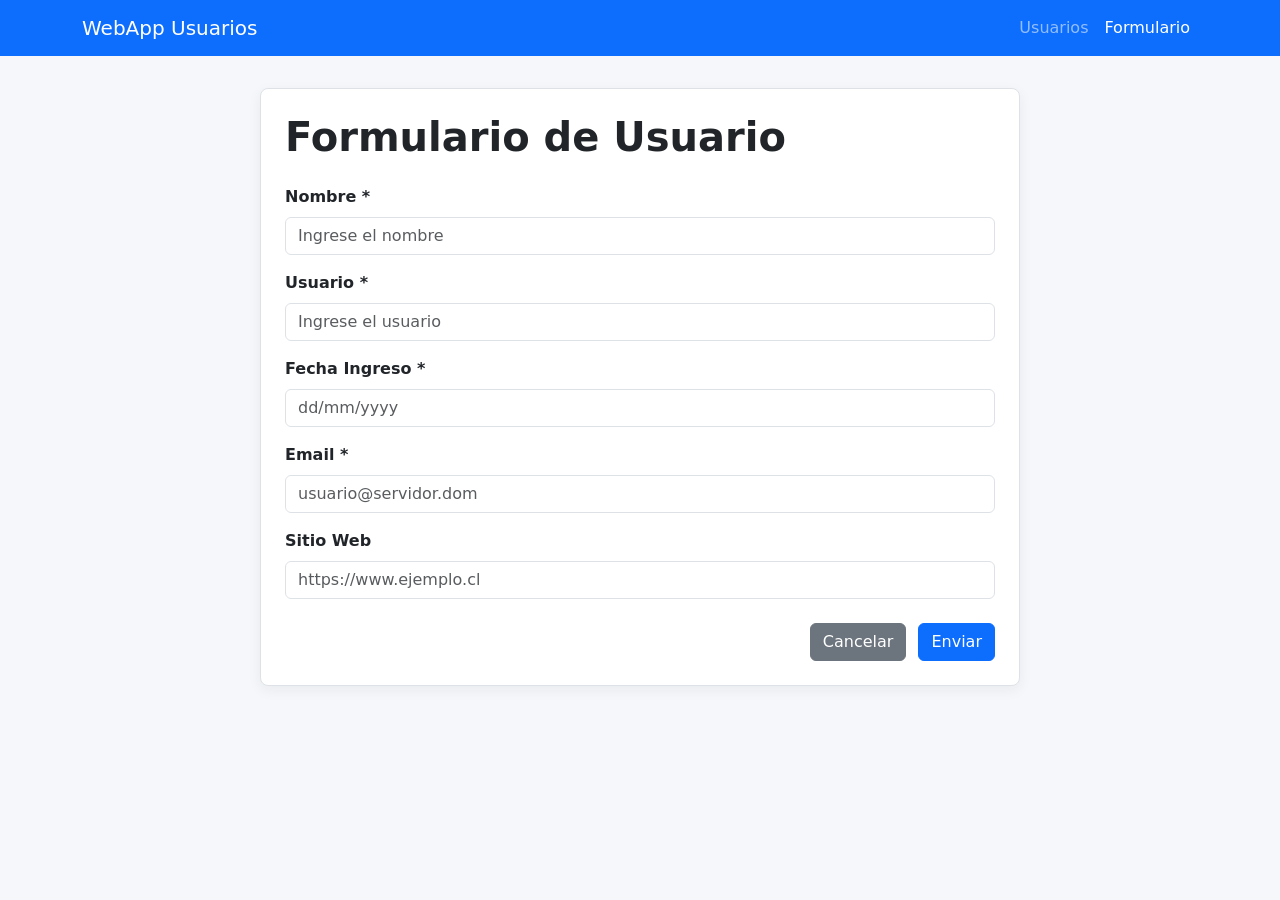
==== formulario.html @ e0076a96 "V1" ====
<!DOCTYPE html>
<html lang="es">
<head>
    <meta charset="UTF-8">
    <meta name="viewport" content="width=device-width, initial-scale=1.0">
    <title>Formulario de Usuario</title>

    <link href="https://cdn.jsdelivr.net/npm/bootstrap@5.3.3/dist/css/bootstrap.min.css" rel="stylesheet">
    <link rel="stylesheet" href="./css/styles.css">
</head>
<body>
    <nav class="navbar navbar-expand-lg navbar-dark bg-primary">
        <div class="container">
            <a class="navbar-brand" href="./index.html">WebApp Usuarios</a>

            <button class="navbar-toggler" type="button" data-bs-toggle="collapse" data-bs-target="#menuPrincipal"
                aria-controls="menuPrincipal" aria-expanded="false" aria-label="Abrir menu">
                <span class="navbar-toggler-icon"></span>
            </button>

            <div class="collapse navbar-collapse" id="menuPrincipal">
                <ul class="navbar-nav ms-auto">
                    <li class="nav-item">
                        <a class="nav-link" href="./index.html">Usuarios</a>
                    </li>
                    <li class="nav-item">
                        <a class="nav-link active" href="./formulario.html">Formulario</a>
                    </li>
                </ul>
            </div>
        </div>
    </nav>

    <main class="container-principal">
        <section class="seccion-contenido formulario-usuario mx-auto">
            <h1 class="titulo-pagina">Formulario de Usuario</h1>

            <form id="formUsuario" novalidate>
                <div class="mb-3">
                    <label for="nombre" class="form-label">Nombre *</label>
                    <input type="text" class="form-control" id="nombre" name="nombre" placeholder="Ingrese el nombre">
                    <div class="invalid-feedback">El nombre es obligatorio.</div>
                </div>

                <div class="mb-3">
                    <label for="usuario" class="form-label">Usuario *</label>
                    <input type="text" class="form-control" id="usuario" name="usuario" placeholder="Ingrese el usuario">
                    <div class="invalid-feedback">El usuario es obligatorio.</div>
                </div>

                <div class="mb-3">
                    <label for="fechaIngreso" class="form-label">Fecha Ingreso *</label>
                    <input type="text" class="form-control" id="fechaIngreso" name="fechaIngreso"
                        placeholder="dd/mm/yyyy">
                    <div class="invalid-feedback">Ingrese una fecha valida con formato dd/mm/yyyy.</div>
                </div>

                <div class="mb-3">
                    <label for="email" class="form-label">Email *</label>
                    <input type="email" class="form-control" id="email" name="email"
                        placeholder="usuario@servidor.dom">
                    <div class="invalid-feedback">Ingrese un correo valido.</div>
                </div>

                <div class="mb-3">
                    <label for="sitioWeb" class="form-label">Sitio Web</label>
                    <input type="url" class="form-control" id="sitioWeb" name="sitioWeb"
                        placeholder="https://www.ejemplo.cl">
                    <div class="invalid-feedback">Ingrese una URL valida, por ejemplo https://www.ejemplo.cl.</div>
                </div>

                <div class="botones-formulario">
                    <button type="button" class="btn btn-secondary" id="btnCancelar">Cancelar</button>
                    <button type="submit" class="btn btn-primary">Enviar</button>
                </div>
            </form>
        </section>
    </main>

    <script src="https://code.jquery.com/jquery-3.7.1.min.js"></script>
    <script src="./js/formulario.js"></script>
    <script src="https://cdn.jsdelivr.net/npm/bootstrap@5.3.3/dist/js/bootstrap.bundle.min.js"></script>
</body>
</html>
---- css/styles.css ----
body {
    background-color: #f5f7fb;
    color: #212529;
}

.navbar {
    margin-bottom: 32px;
}

.container-principal {
    max-width: 1100px;
    margin: 0 auto;
    padding: 0 16px 40px;
}

.titulo-pagina {
    margin-bottom: 24px;
    font-weight: 700;
}

.seccion-contenido {
    background-color: #ffffff;
    border: 1px solid #dee2e6;
    border-radius: 8px;
    padding: 24px;
    box-shadow: 0 4px 14px rgba(33, 37, 41, 0.06);
}

.formulario-usuario {
    max-width: 760px;
}

.form-label {
    font-weight: 600;
}

.botones-formulario {
    display: flex;
    justify-content: flex-end;
    gap: 12px;
    margin-top: 24px;
}

#tablaUsuarios {
    width: 100%;
}

.dataTables_wrapper {
    margin-top: 16px;
}

table.dataTable thead th {
    background-color: #032e59;
    color: #212529;
}

table.dataTable tbody tr:hover {
    background-color: #ff54f6;
}

.invalid-feedback {
    font-size: 0.875rem;
}

@media (max-width: 768px) {
    .seccion-contenido {
        padding: 16px;
    }

    .botones-formulario {
        flex-direction: column;
    }

    .botones-formulario .btn {
        width: 100%;
    }
}
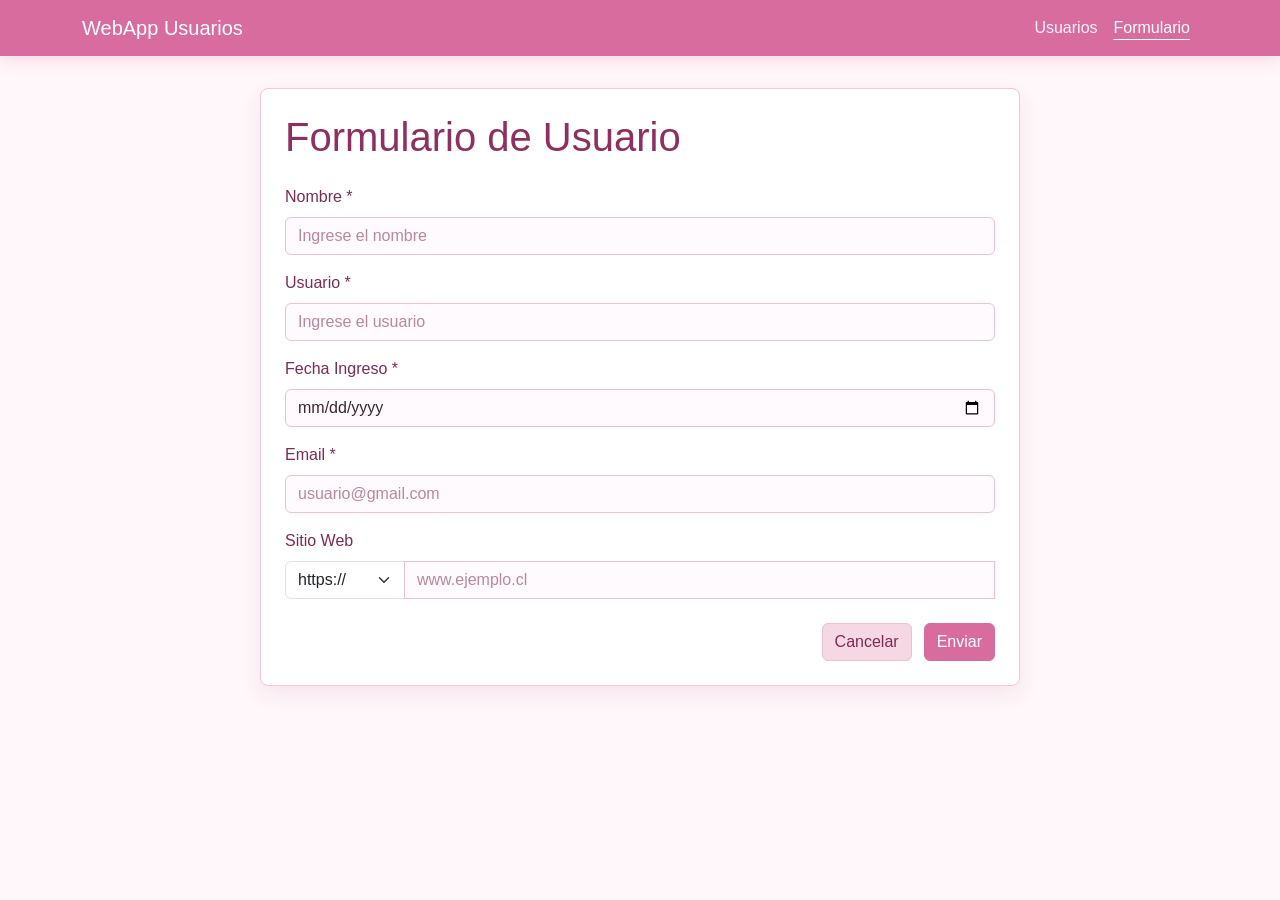
==== commit a2e88e9a: "v5" ====
--- a/formulario.html
+++ b/formulario.html
@@ -39,34 +39,39 @@
                 <div class="mb-3">
                     <label for="nombre" class="form-label">Nombre *</label>
                     <input type="text" class="form-control" id="nombre" name="nombre" placeholder="Ingrese el nombre">
-                    <div class="invalid-feedback">El nombre es obligatorio.</div>
+                    <div class="invalid-feedback">El nombre es obligatorio y solo puede contener letras.</div>
                 </div>
 
                 <div class="mb-3">
                     <label for="usuario" class="form-label">Usuario *</label>
                     <input type="text" class="form-control" id="usuario" name="usuario" placeholder="Ingrese el usuario">
-                    <div class="invalid-feedback">El usuario es obligatorio.</div>
+                    <div class="invalid-feedback">El usuario es obligatorio y no puede contener palabras ofensivas.</div>
                 </div>
 
                 <div class="mb-3">
                     <label for="fechaIngreso" class="form-label">Fecha Ingreso *</label>
-                    <input type="text" class="form-control" id="fechaIngreso" name="fechaIngreso"
-                        placeholder="dd/mm/yyyy">
-                    <div class="invalid-feedback">Ingrese una fecha valida con formato dd/mm/yyyy.</div>
+                    <input type="date" class="form-control" id="fechaIngreso" name="fechaIngreso">
+                    <div class="invalid-feedback">Seleccione una fecha de ingreso valida.</div>
                 </div>
 
                 <div class="mb-3">
                     <label for="email" class="form-label">Email *</label>
                     <input type="email" class="form-control" id="email" name="email"
-                        placeholder="usuario@servidor.dom">
-                    <div class="invalid-feedback">Ingrese un correo valido.</div>
+                        placeholder="usuario@gmail.com">
+                    <div class="invalid-feedback">Ingrese un correo valido de Gmail, Hotmail, Yahoo, Outlook, iCloud, Proton o Inacapmail.</div>
                 </div>
 
                 <div class="mb-3">
                     <label for="sitioWeb" class="form-label">Sitio Web</label>
-                    <input type="url" class="form-control" id="sitioWeb" name="sitioWeb"
-                        placeholder="https://www.ejemplo.cl">
-                    <div class="invalid-feedback">Ingrese una URL valida, por ejemplo https://www.ejemplo.cl.</div>
+                    <div class="input-group">
+                        <select class="form-select" id="protocoloSitio" name="protocoloSitio" style="max-width: 120px;">
+                            <option value="https://" selected>https://</option>
+                            <option value="http://">http://</option>
+                        </select>
+                        <input type="text" class="form-control" id="sitioWeb" name="sitioWeb"
+                            placeholder="www.ejemplo.cl">
+                        <div class="invalid-feedback">Ingrese un sitio web valido, por ejemplo www.ejemplo.cl.</div>
+                    </div>
                 </div>
 
                 <div class="botones-formulario">
--- a/css/styles.css
+++ b/css/styles.css
@@ -1,10 +1,39 @@
+@font-face {
+    font-family: "Sailors";
+    src: url("../assets/fonts/Sailors.otf") format("opentype");
+    font-weight: normal;
+    font-style: normal;
+}
+
+* {
+    font-family: "Sailors", Arial, Helvetica, sans-serif;
+    letter-spacing: 0;
+}
+
 body {
-    background-color: #f5f7fb;
-    color: #212529;
+    background-color: #fff7fa;
+    color: #3b2730;
 }
 
 .navbar {
     margin-bottom: 32px;
+    background-color: #d96c9f !important;
+    box-shadow: 0 4px 14px rgba(217, 108, 159, 0.22);
+}
+
+.navbar-brand {
+    color: #ffffff;
+}
+
+.navbar-dark .navbar-nav .nav-link {
+    color: #fff3f8;
+}
+
+.navbar-dark .navbar-nav .nav-link:hover,
+.navbar-dark .navbar-nav .nav-link.active {
+    color: #ffffff;
+    text-decoration: underline;
+    text-underline-offset: 6px;
 }
 
 .container-principal {
@@ -15,15 +44,15 @@
 
 .titulo-pagina {
     margin-bottom: 24px;
-    font-weight: 700;
+    color: #8f2f5f;
 }
 
 .seccion-contenido {
     background-color: #ffffff;
-    border: 1px solid #dee2e6;
+    border: 1px solid #f3c6d8;
     border-radius: 8px;
     padding: 24px;
-    box-shadow: 0 4px 14px rgba(33, 37, 41, 0.06);
+    box-shadow: 0 8px 22px rgba(143, 47, 95, 0.09);
 }
 
 .formulario-usuario {
@@ -31,7 +60,22 @@
 }
 
 .form-label {
-    font-weight: 600;
+    color: #7d2b54;
+}
+
+.form-control {
+    border-color: #efbfd3;
+    color: #3b2730;
+    background-color: #fffafd;
+}
+
+.form-control:focus {
+    border-color: #d96c9f;
+    box-shadow: 0 0 0 0.2rem rgba(217, 108, 159, 0.18);
+}
+
+.form-control::placeholder {
+    color: #b9889d;
 }
 
 .botones-formulario {
@@ -41,25 +85,136 @@
     margin-top: 24px;
 }
 
+.btn-primary {
+    background-color: #d96c9f;
+    border-color: #d96c9f;
+    color: #ffffff;
+}
+
+.btn-primary:hover,
+.btn-primary:focus {
+    background-color: #c6538a;
+    border-color: #c6538a;
+    color: #ffffff;
+}
+
+.btn-secondary {
+    background-color: #f6d7e4;
+    border-color: #f0bed3;
+    color: #7d2b54;
+}
+
+.btn-secondary:hover,
+.btn-secondary:focus {
+    background-color: #efbfd3;
+    border-color: #e7a9c2;
+    color: #642342;
+}
+
 #tablaUsuarios {
     width: 100%;
 }
 
-.dataTables_wrapper {
+.table {
+    color: #3b2730;
+    border-color: #f3c6d8;
+}
+
+.table th,
+.table td,
+#tablaUsuarios th,
+#tablaUsuarios td {
+    text-align: center;
+    vertical-align: middle;
+}
+
+.table-striped > tbody > tr:nth-of-type(odd) > * {
+    background-color: #fff1f6;
+    color: #3b2730;
+}
+
+.table-bordered > :not(caption) > * {
+    border-color: #f3c6d8;
+}
+
+table.dataTable thead th {
+    background-color: #f7cfe0;
+    color: #642342;
+    border-color: #efbfd3;
+    text-align: center;
+}
+
+table.dataTable tbody td {
+    text-align: center;
+    vertical-align: middle;
+}
+
+table.dataTable tbody tr:hover {
+    background-color: #ffe8f1;
+}
+
+.dataTables_wrapper,
+.dt-container {
     margin-top: 16px;
-}
-
-table.dataTable thead th {
-    background-color: #032e59;
-    color: #212529;
-}
-
-table.dataTable tbody tr:hover {
-    background-color: #ff54f6;
+    color: #3b2730;
+}
+
+.dataTables_wrapper .dataTables_filter input,
+.dataTables_wrapper .dataTables_length select,
+.dt-container .dt-search input,
+.dt-container .dt-length select {
+    border: 1px solid #efbfd3;
+    border-radius: 6px;
+    background-color: #fffafd;
+    color: #3b2730;
+}
+
+.page-link {
+    color: #b43f78;
+    border-color: #f3c6d8;
+}
+
+.page-link:hover {
+    color: #8f2f5f;
+    background-color: #fff1f6;
+    border-color: #efbfd3;
+}
+
+.active > .page-link,
+.page-link.active {
+    background-color: #d96c9f;
+    border-color: #d96c9f;
+    color: #ffffff;
 }
 
 .invalid-feedback {
     font-size: 0.875rem;
+    color: #b4235a;
+}
+
+.form-control.is-invalid {
+    border-color: #d6336c;
+}
+
+.form-control.is-invalid:focus {
+    box-shadow: 0 0 0 0.2rem rgba(214, 51, 108, 0.18);
+}
+
+.form-control.is-valid {
+    border-color: #d96c9f;
+    background-image: none;
+}
+
+.form-control.is-valid:focus {
+    box-shadow: 0 0 0 0.2rem rgba(217, 108, 159, 0.18);
+}
+
+a {
+    color: #b43f78;
+}
+
+a:hover {
+    color: #8f2f5f;
 }
 
 @media (max-width: 768px) {
@@ -67,6 +222,10 @@
         padding: 16px;
     }
 
+    .titulo-pagina {
+        font-size: 1.6rem;
+    }
+
     .botones-formulario {
         flex-direction: column;
     }
@@ -74,4 +233,10 @@
     .botones-formulario .btn {
         width: 100%;
     }
+
+    .d-flex.justify-content-between {
+        align-items: flex-start !important;
+        flex-direction: column;
+        gap: 12px;
+    }
 }
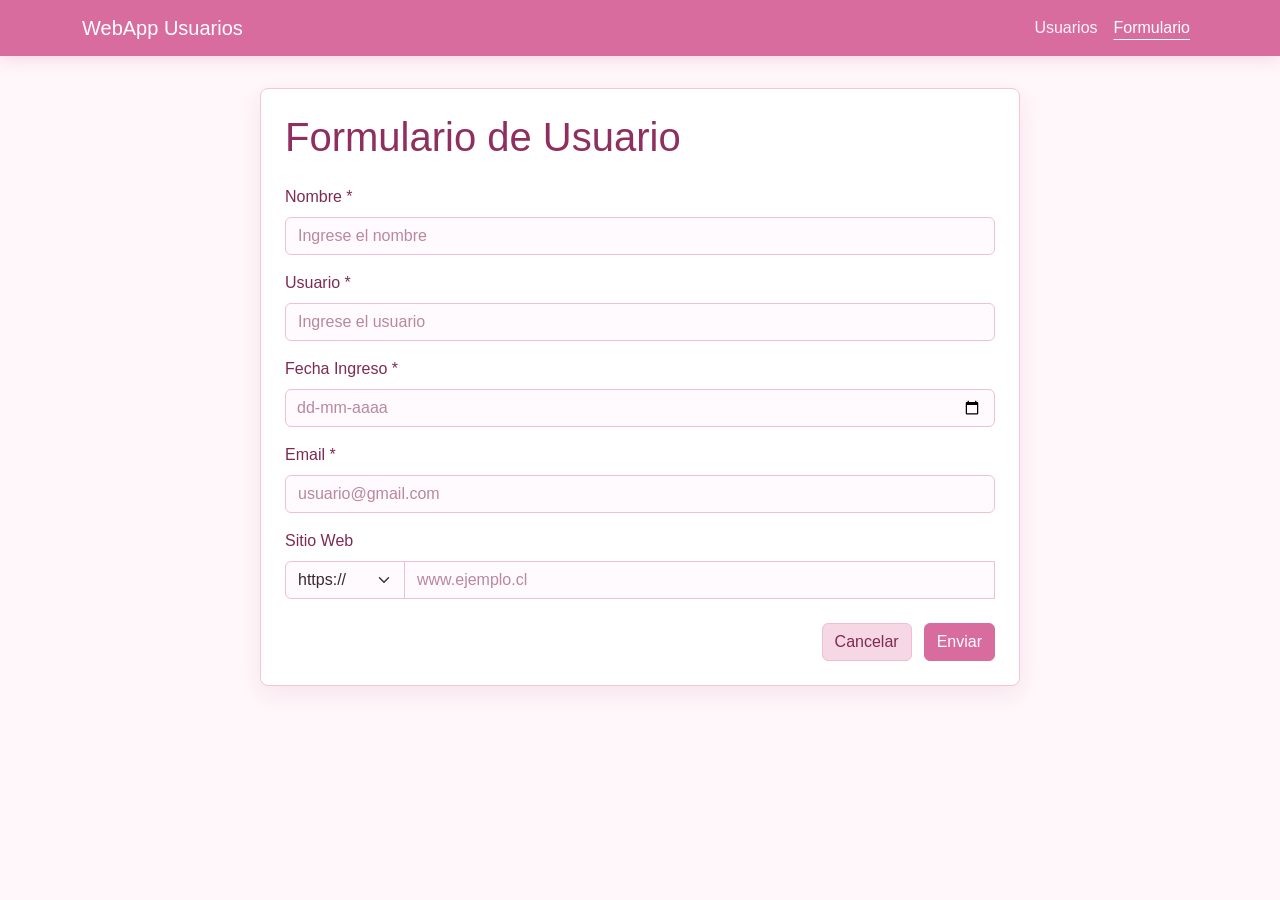
==== commit 0121b119: "v6" ====
--- a/formulario.html
+++ b/formulario.html
@@ -50,14 +50,16 @@
 
                 <div class="mb-3">
                     <label for="fechaIngreso" class="form-label">Fecha Ingreso *</label>
-                    <input type="date" class="form-control" id="fechaIngreso" name="fechaIngreso">
+                    <div class="date-picker-wrapper" id="contenedorFechaIngreso">
+                        <input type="date" class="form-control" id="fechaIngreso" name="fechaIngreso">
+                        <span class="date-placeholder">dd-mm-aaaa</span>
+                    </div>
                     <div class="invalid-feedback">Seleccione una fecha de ingreso valida.</div>
                 </div>
 
                 <div class="mb-3">
                     <label for="email" class="form-label">Email *</label>
-                    <input type="email" class="form-control" id="email" name="email"
-                        placeholder="usuario@gmail.com">
+                    <input type="email" class="form-control" id="email" name="email" placeholder="usuario@gmail.com">
                     <div class="invalid-feedback">Ingrese un correo valido de Gmail, Hotmail, Yahoo, Outlook, iCloud, Proton o Inacapmail.</div>
                 </div>
 
@@ -68,8 +70,7 @@
                             <option value="https://" selected>https://</option>
                             <option value="http://">http://</option>
                         </select>
-                        <input type="text" class="form-control" id="sitioWeb" name="sitioWeb"
-                            placeholder="www.ejemplo.cl">
+                        <input type="text" class="form-control" id="sitioWeb" name="sitioWeb" placeholder="www.ejemplo.cl">
                         <div class="invalid-feedback">Ingrese un sitio web valido, por ejemplo www.ejemplo.cl.</div>
                     </div>
                 </div>
--- a/css/styles.css
+++ b/css/styles.css
@@ -63,19 +63,55 @@
     color: #7d2b54;
 }
 
-.form-control {
+.form-control,
+.form-select {
     border-color: #efbfd3;
     color: #3b2730;
     background-color: #fffafd;
 }
 
-.form-control:focus {
+.form-control:focus,
+.form-select:focus {
     border-color: #d96c9f;
     box-shadow: 0 0 0 0.2rem rgba(217, 108, 159, 0.18);
 }
 
 .form-control::placeholder {
     color: #b9889d;
+}
+
+.date-picker-wrapper {
+    position: relative;
+    cursor: pointer;
+}
+
+.date-picker-wrapper .form-control {
+    cursor: pointer;
+}
+
+.date-placeholder {
+    position: absolute;
+    top: 50%;
+    left: 12px;
+    color: #b9889d;
+    transform: translateY(-50%);
+    pointer-events: none;
+}
+
+#fechaIngreso.has-value + .date-placeholder {
+    display: none;
+}
+
+#fechaIngreso:not(.has-value)::-webkit-datetime-edit {
+    color: transparent;
+}
+
+#fechaIngreso.has-value::-webkit-datetime-edit {
+    color: #3b2730;
+}
+
+#fechaIngreso::-webkit-calendar-picker-indicator {
+    cursor: pointer;
 }
 
 .botones-formulario {
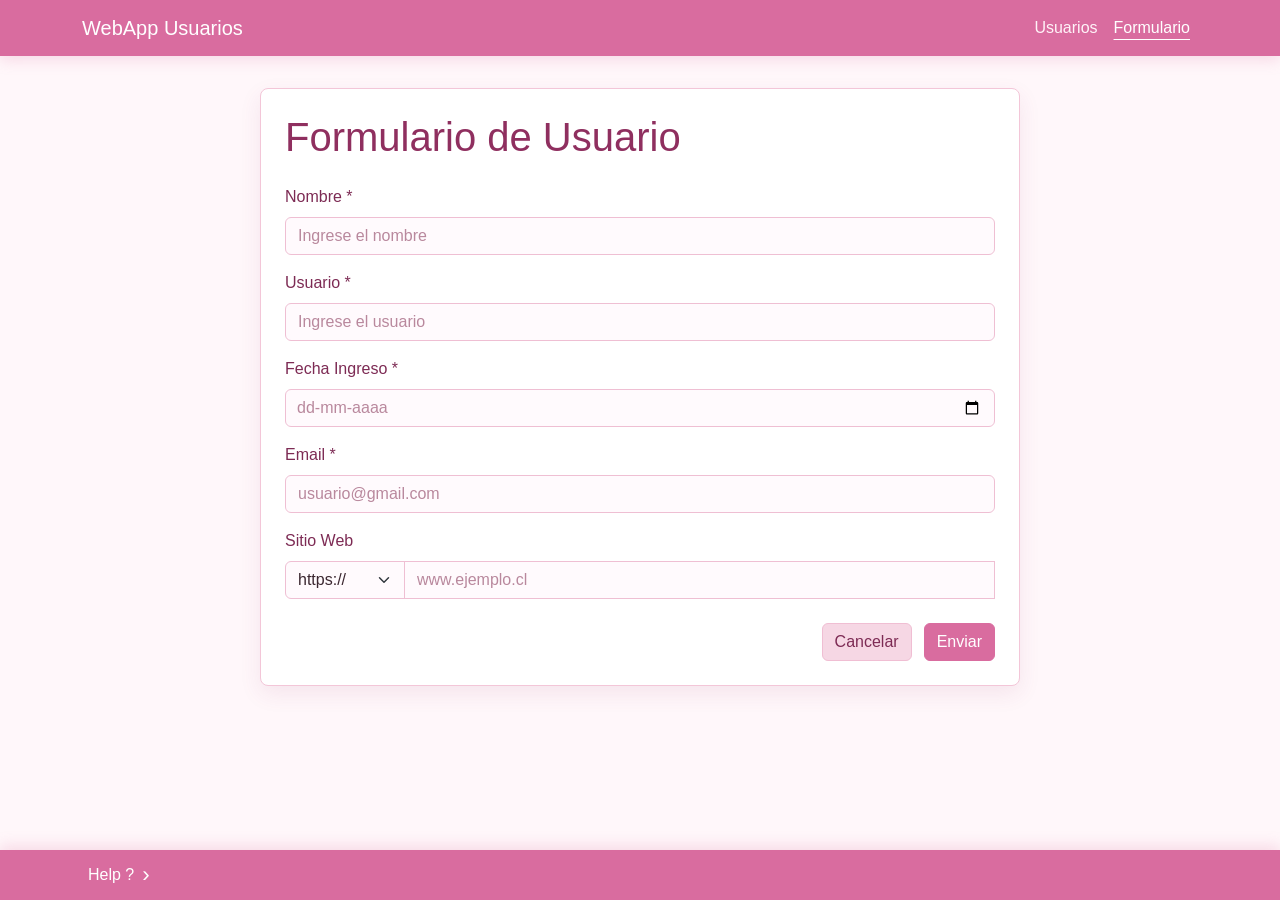
==== commit 1ab9e462: "v7" ====
--- a/formulario.html
+++ b/formulario.html
@@ -83,6 +83,25 @@
         </section>
     </main>
 
+    <footer class="contact-footer">
+        <div class="container contact-footer-content">
+            <button class="contact-toggle" type="button" data-bs-toggle="collapse"
+                data-bs-target="#contactoFooter" aria-expanded="false" aria-controls="contactoFooter">
+                Help ?
+                <span class="contact-arrow">›</span>
+            </button>
+
+            <div class="collapse collapse-horizontal" id="contactoFooter">
+                <div class="contact-panel">
+                    <span>Mis datos de contacto</span>
+                    <span>amanda.alvarez02@inacapmail.cl</span>
+                    <span>+56930665381</span>
+                    <span>Soporte tecnico</span>
+                </div>
+            </div>
+        </div>
+    </footer>
+
     <script src="https://code.jquery.com/jquery-3.7.1.min.js"></script>
     <script src="./js/formulario.js"></script>
     <script src="https://cdn.jsdelivr.net/npm/bootstrap@5.3.3/dist/js/bootstrap.bundle.min.js"></script>
--- a/css/styles.css
+++ b/css/styles.css
@@ -1,8 +1,11 @@
 @font-face {
     font-family: "Sailors";
     src: url("../assets/fonts/Sailors.otf") format("opentype");
-    font-weight: normal;
-    font-style: normal;
+}
+
+@font-face {
+    font-family: "Alaska";
+    src: url("../assets/fonts/Alaska.otf") format("opentype");
 }
 
 * {
@@ -11,6 +14,8 @@
 }
 
 body {
+    min-height: 100vh;
+    padding-bottom: 72px;
     background-color: #fff7fa;
     color: #3b2730;
 }
@@ -19,6 +24,11 @@
     margin-bottom: 32px;
     background-color: #d96c9f !important;
     box-shadow: 0 4px 14px rgba(217, 108, 159, 0.22);
+}
+
+.navbar-brand,
+.titulo-pagina {
+    font-family: "Alaska", "Sailors", Arial, Helvetica, sans-serif;
 }
 
 .navbar-brand {
@@ -253,7 +263,64 @@
     color: #8f2f5f;
 }
 
+.contact-footer {
+    position: fixed;
+    right: 0;
+    bottom: 0;
+    left: 0;
+    z-index: 1030;
+    background-color: #d96c9f;
+    box-shadow: 0 -4px 14px rgba(217, 108, 159, 0.22);
+}
+
+.contact-footer-content {
+    display: flex;
+    align-items: center;
+    min-height: 50px;
+    gap: 12px;
+}
+
+.contact-toggle {
+    display: flex;
+    align-items: center;
+    gap: 8px;
+    border: 0;
+    background-color: transparent;
+    color: #ffffff;
+    font-size: 1rem;
+}
+
+.contact-arrow {
+    display: inline-block;
+    font-size: 1.4rem;
+    line-height: 1;
+    transition: transform 0.2s ease;
+}
+
+.contact-toggle[aria-expanded="true"] .contact-arrow {
+    transform: rotate(180deg);
+}
+
+.contact-panel {
+    display: flex;
+    align-items: center;
+    width: max-content;
+    max-width: 900px;
+    gap: 18px;
+    padding: 8px 0;
+    color: #fff3f8;
+    white-space: nowrap;
+}
+
+.contact-panel span:first-child {
+    color: #ffffff;
+}
+
 @media (max-width: 768px) {
+    body {
+        padding-bottom: 112px;
+    }
+
     .seccion-contenido {
         padding: 16px;
     }
@@ -275,4 +342,17 @@
         flex-direction: column;
         gap: 12px;
     }
+
+    .contact-footer-content {
+        align-items: flex-start;
+        flex-direction: column;
+        padding-top: 8px;
+        padding-bottom: 8px;
+    }
+
+    .contact-panel {
+        flex-wrap: wrap;
+        gap: 8px 14px;
+        white-space: normal;
+    }
 }
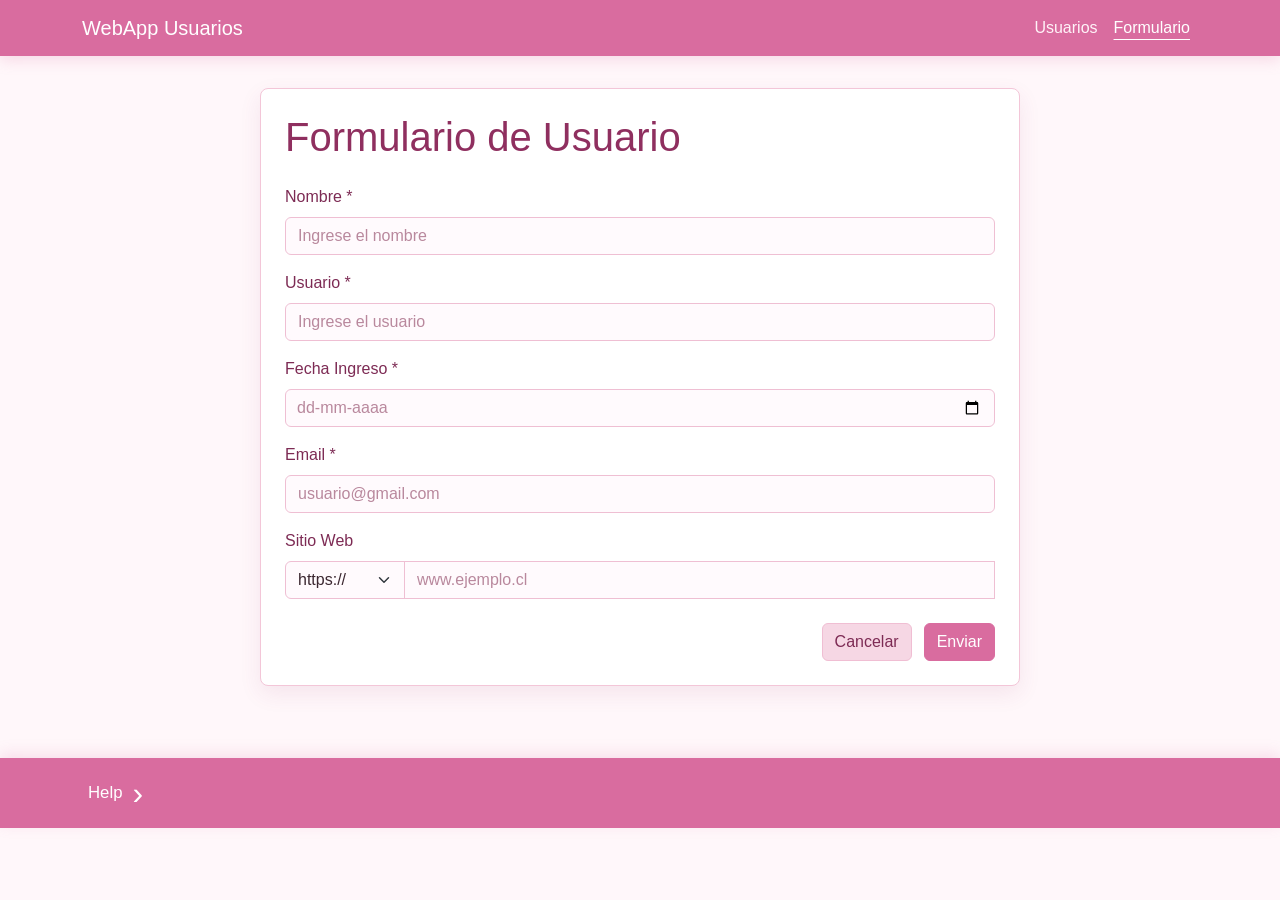
==== commit a8268b86: "v8" ====
--- a/formulario.html
+++ b/formulario.html
@@ -66,7 +66,7 @@
                 <div class="mb-3">
                     <label for="sitioWeb" class="form-label">Sitio Web</label>
                     <div class="input-group">
-                        <select class="form-select" id="protocoloSitio" name="protocoloSitio" style="max-width: 120px;">
+                        <select class="form-select" id="protocoloSitio" name="protocoloSitio">
                             <option value="https://" selected>https://</option>
                             <option value="http://">http://</option>
                         </select>
@@ -87,11 +87,11 @@
         <div class="container contact-footer-content">
             <button class="contact-toggle" type="button" data-bs-toggle="collapse"
                 data-bs-target="#contactoFooter" aria-expanded="false" aria-controls="contactoFooter">
-                Help ?
+                Help
                 <span class="contact-arrow">›</span>
             </button>
 
-            <div class="collapse collapse-horizontal" id="contactoFooter">
+            <div class="collapse" id="contactoFooter">
                 <div class="contact-panel">
                     <span>Mis datos de contacto</span>
                     <span>amanda.alvarez02@inacapmail.cl</span>
--- a/css/styles.css
+++ b/css/styles.css
@@ -15,7 +15,6 @@
 
 body {
     min-height: 100vh;
-    padding-bottom: 72px;
     background-color: #fff7fa;
     color: #3b2730;
 }
@@ -78,6 +77,10 @@
     border-color: #efbfd3;
     color: #3b2730;
     background-color: #fffafd;
+}
+
+.form-select {
+    max-width: 120px;
 }
 
 .form-control:focus,
@@ -264,35 +267,33 @@
 }
 
 .contact-footer {
-    position: fixed;
-    right: 0;
-    bottom: 0;
-    left: 0;
-    z-index: 1030;
+    margin-top: 32px;
     background-color: #d96c9f;
-    box-shadow: 0 -4px 14px rgba(217, 108, 159, 0.22);
+    box-shadow: 0 -4px 14px rgba(217, 108, 159, 0.18);
 }
 
 .contact-footer-content {
     display: flex;
     align-items: center;
-    min-height: 50px;
-    gap: 12px;
+    min-height: 70px;
+    gap: 24px;
 }
 
 .contact-toggle {
     display: flex;
     align-items: center;
-    gap: 8px;
+    gap: 10px;
+    min-width: 110px;
     border: 0;
     background-color: transparent;
     color: #ffffff;
-    font-size: 1rem;
+    font-size: 1.05rem;
+    white-space: nowrap;
 }
 
 .contact-arrow {
     display: inline-block;
-    font-size: 1.4rem;
+    font-size: 2rem;
     line-height: 1;
     transition: transform 0.2s ease;
 }
@@ -301,14 +302,21 @@
     transform: rotate(180deg);
 }
 
+#contactoFooter {
+    flex: 1;
+}
+
 .contact-panel {
-    display: flex;
+    display: grid;
+    grid-template-columns: 1.1fr 1.7fr 1fr 1fr;
     align-items: center;
-    width: max-content;
-    max-width: 900px;
-    gap: 18px;
-    padding: 8px 0;
+    gap: 22px;
+    width: 100%;
     color: #fff3f8;
+}
+
+.contact-panel span {
+    display: block;
     white-space: nowrap;
 }
 
@@ -317,10 +325,6 @@
 }
 
 @media (max-width: 768px) {
-    body {
-        padding-bottom: 112px;
-    }
-
     .seccion-contenido {
         padding: 16px;
     }
@@ -346,13 +350,23 @@
     .contact-footer-content {
         align-items: flex-start;
         flex-direction: column;
-        padding-top: 8px;
-        padding-bottom: 8px;
+        gap: 8px;
+        padding-top: 14px;
+        padding-bottom: 14px;
+    }
+
+    .contact-toggle {
+        min-width: auto;
     }
 
     .contact-panel {
-        flex-wrap: wrap;
-        gap: 8px 14px;
+        display: flex;
+        flex-direction: column;
+        align-items: flex-start;
+        gap: 6px;
+    }
+
+    .contact-panel span {
         white-space: normal;
     }
 }
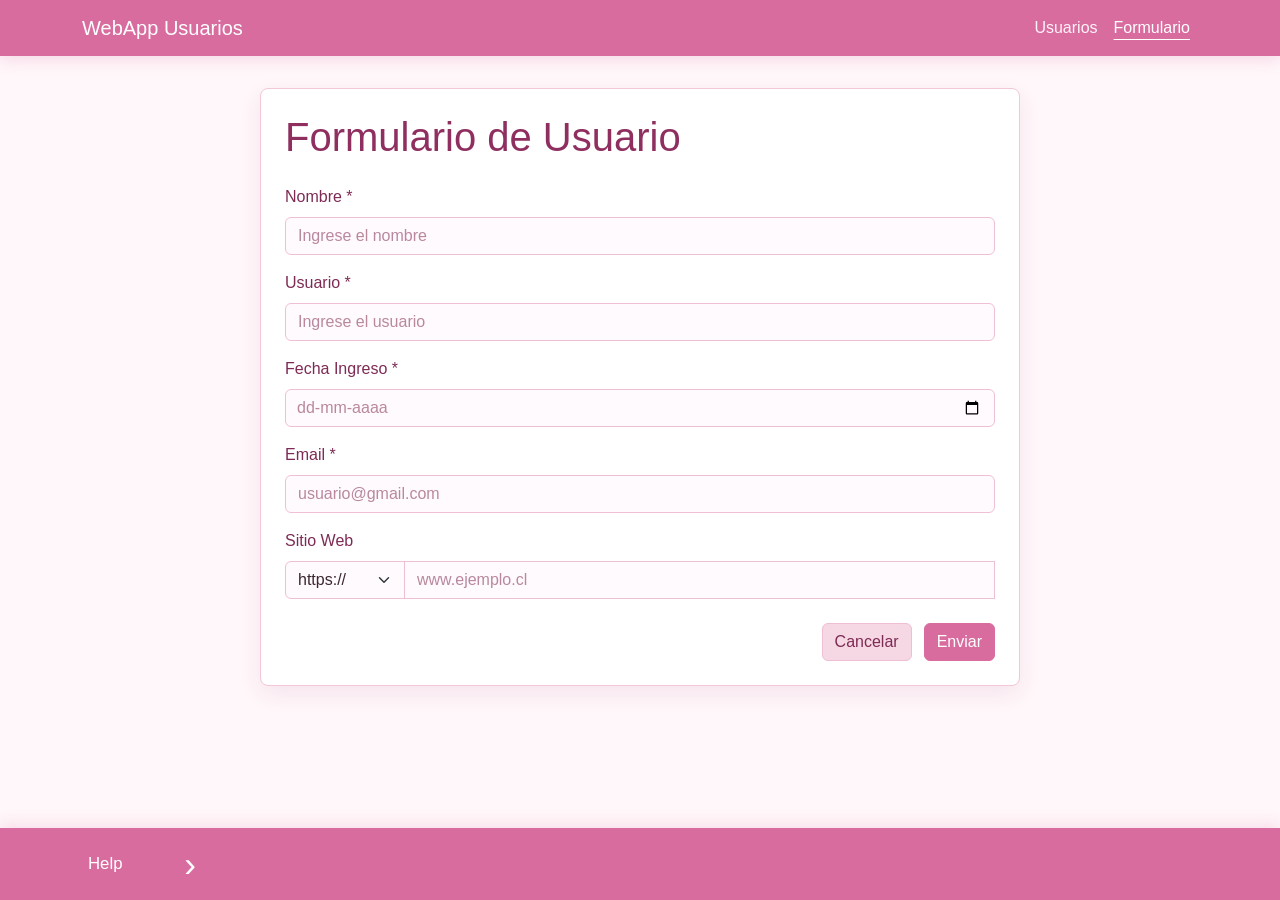
==== commit 40bbf4d0: "v9" ====
--- a/formulario.html
+++ b/formulario.html
@@ -91,7 +91,7 @@
                 <span class="contact-arrow">›</span>
             </button>
 
-            <div class="collapse" id="contactoFooter">
+            <div class="collapse contact-collapse" id="contactoFooter">
                 <div class="contact-panel">
                     <span>Mis datos de contacto</span>
                     <span>amanda.alvarez02@inacapmail.cl</span>
@@ -103,6 +103,7 @@
     </footer>
 
     <script src="https://code.jquery.com/jquery-3.7.1.min.js"></script>
+    <script src="./js/familyfriendly.js"></script>
     <script src="./js/formulario.js"></script>
     <script src="https://cdn.jsdelivr.net/npm/bootstrap@5.3.3/dist/js/bootstrap.bundle.min.js"></script>
 </body>
--- a/css/styles.css
+++ b/css/styles.css
@@ -1,19 +1,23 @@
 @font-face {
-    font-family: "Sailors";
-    src: url("../assets/fonts/Sailors.otf") format("opentype");
-}
-
-@font-face {
-    font-family: "Alaska";
-    src: url("../assets/fonts/Alaska.otf") format("opentype");
+    font-family: "HYWenHei";
+    src: url("../assets/fonts/HYWenHei-85W.ttf") format("truetype");
+    font-weight: normal;
+    font-style: normal;
 }
 
 * {
-    font-family: "Sailors", Arial, Helvetica, sans-serif;
+    font-family: "HYWenHei", Arial, Helvetica, sans-serif;
     letter-spacing: 0;
 }
 
+html,
 body {
+    min-height: 100%;
+}
+
+body {
+    display: flex;
+    flex-direction: column;
     min-height: 100vh;
     background-color: #fff7fa;
     color: #3b2730;
@@ -25,11 +29,6 @@
     box-shadow: 0 4px 14px rgba(217, 108, 159, 0.22);
 }
 
-.navbar-brand,
-.titulo-pagina {
-    font-family: "Alaska", "Sailors", Arial, Helvetica, sans-serif;
-}
-
 .navbar-brand {
     color: #ffffff;
 }
@@ -46,6 +45,8 @@
 }
 
 .container-principal {
+    flex: 1;
+    width: 100%;
     max-width: 1100px;
     margin: 0 auto;
     padding: 0 16px 40px;
@@ -267,7 +268,7 @@
 }
 
 .contact-footer {
-    margin-top: 32px;
+    margin-top: auto;
     background-color: #d96c9f;
     box-shadow: 0 -4px 14px rgba(217, 108, 159, 0.18);
 }
@@ -275,15 +276,16 @@
 .contact-footer-content {
     display: flex;
     align-items: center;
-    min-height: 70px;
+    min-height: 72px;
     gap: 24px;
 }
 
 .contact-toggle {
     display: flex;
     align-items: center;
-    gap: 10px;
-    min-width: 110px;
+    justify-content: space-between;
+    gap: 14px;
+    min-width: 120px;
     border: 0;
     background-color: transparent;
     color: #ffffff;
@@ -293,7 +295,7 @@
 
 .contact-arrow {
     display: inline-block;
-    font-size: 2rem;
+    font-size: 2.2rem;
     line-height: 1;
     transition: transform 0.2s ease;
 }
@@ -302,21 +304,23 @@
     transform: rotate(180deg);
 }
 
-#contactoFooter {
+.contact-collapse {
     flex: 1;
 }
 
 .contact-panel {
     display: grid;
-    grid-template-columns: 1.1fr 1.7fr 1fr 1fr;
+    grid-template-columns: 1.1fr 1.8fr 1fr 1fr;
     align-items: center;
-    gap: 22px;
+    gap: 24px;
     width: 100%;
+    padding: 10px 0;
     color: #fff3f8;
 }
 
 .contact-panel span {
     display: block;
+    min-width: 0;
     white-space: nowrap;
 }
 
@@ -325,6 +329,14 @@
 }
 
 @media (max-width: 768px) {
+    .navbar {
+        margin-bottom: 22px;
+    }
+
+    .container-principal {
+        padding: 0 12px 28px;
+    }
+
     .seccion-contenido {
         padding: 16px;
     }
@@ -347,26 +359,34 @@
         gap: 12px;
     }
 
+    .form-select {
+        max-width: 112px;
+    }
+
     .contact-footer-content {
-        align-items: flex-start;
+        align-items: stretch;
         flex-direction: column;
-        gap: 8px;
-        padding-top: 14px;
-        padding-bottom: 14px;
+        gap: 4px;
+        min-height: 72px;
+        padding-top: 12px;
+        padding-bottom: 12px;
     }
 
     .contact-toggle {
-        min-width: auto;
+        width: 100%;
+        min-width: 0;
+        padding: 0;
     }
 
     .contact-panel {
-        display: flex;
-        flex-direction: column;
-        align-items: flex-start;
+        display: grid;
+        grid-template-columns: 1fr;
         gap: 6px;
+        padding-top: 8px;
     }
 
     .contact-panel span {
         white-space: normal;
+        overflow-wrap: anywhere;
     }
 }
